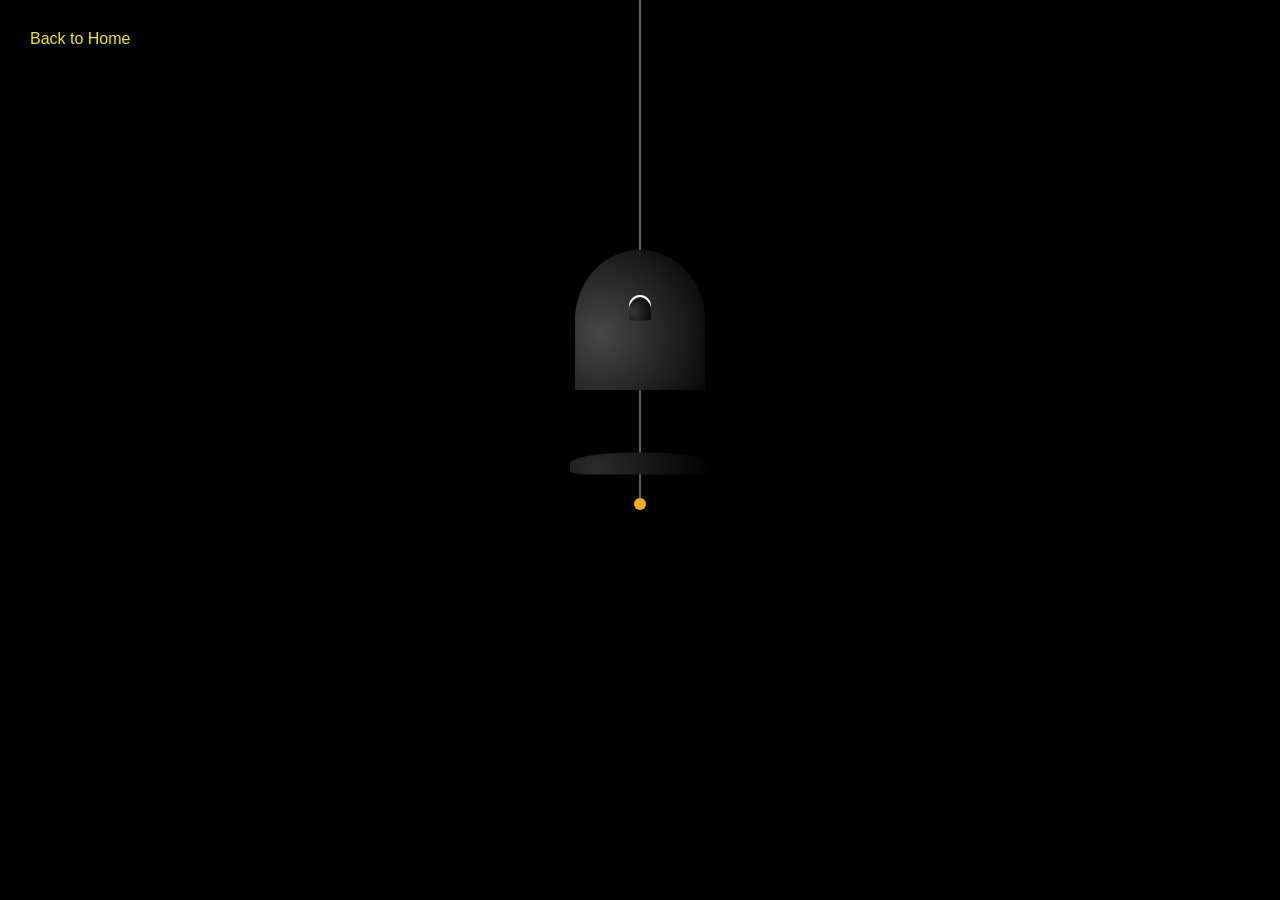
==== switches/LightSwitch.html @ 19815de0 "Add files via upload" ====
<!DOCTYPE html>
<html lang="en">
<head>
    <meta charset="UTF-8">
    <meta name="viewport" content="width=device-width, initial-scale=1.0">
    <title>Light Switch</title>
    <link rel="stylesheet" href="../styles/LightSwitch.css">
</head>
<body>
    
    <div class="ceiling" onclick="toggleLight()">
        <div class="string"></div>
        <div class="bulb-holder">
            <div class="bulb" id="bulb">
                <div class="filament"></div>
            </div>
            <div class="pull-string"></div>
        </div>
        <div class="filament2"></div>
        <div class="filament3"></div>
    </div>
      

    <footer>
        <a href="../index.html">Back to Home</a>
    </footer>

    <script src="../scripts/LightSwitch.js"></script>
</body>
</html>
---- styles/LightSwitch.css ----
/* Reset & Base Styles */
* {
    margin: 0;
    padding: 0;
    box-sizing: border-box;
}

body {
    background: #000000;
    /* Dark background */
    height: 100vh;
    display: flex;
    justify-content: center;
    align-items: center;
    font-family: Arial, sans-serif;
    color: white;
    flex-direction: column;
    position: relative;
    overflow: hidden;
}

footer {
    position: absolute;
    top: 30px; 
    left: 30px; 
    font-size: 16px; 
    color: #f5b209; 
}

footer a {
    text-decoration: none; 
    color: #f5e901; 
}

footer a:hover {
    color: #ff9e02; 
}

/* Ceiling and Light Setup */
.ceiling {
    display: flex;
    flex-direction: column;
    align-items: center;
    justify-content: flex-start;
    cursor: pointer;
    height: 100%;
    z-index: 2;
}

.string {
    width: 2px;
    height: 250px;
    /* Long string */
    background: #666;
}

.bulb-holder {
    display: flex;
    flex-direction: column;
    align-items: center;
    position: relative;
    margin-top: 0px;
}

.bulb {
    width: 130px;
    height: 140px;
    background: radial-gradient(circle at 20% 60%, #474747, #000000);
    border-radius: 70% 70% 0% 0%;
    position: relative;
    box-shadow: none;
    transition: all 0.7s ease;
}

.filament {
    width: 22px;
    height: 22px;
    border: 2px solid #fffdfd;
    border-radius: 50%;
    position: relative;
    top: 40%;
    left: 50%;
    transform: translate(-50%, -50%);
}

.filament2 {
    width: 22px;
    height: 22px;
    /* border: 2px solid #817504; */
    border-radius: 70% 70% 20% 20%;
    background: radial-gradient(circle at 20% 60%, #383838, #000000);
    position: absolute;
    top: 40%;
    left: 50%;
    transform: translate(-50%, -280%);
}

.filament3 {
    width: 140px;
    z-index: 3;
    height: 22px;
    /* border: 2px solid #817504; */
    border-radius: 70% 70% 20% 20%;
    background: radial-gradient(circle at 20% 80%, #2c2b2b, #000000);
    position: absolute;
    top: 40%;
    left: 50%;
    transform: translate(-50%, 420%);
}

/* Mobile Responsiveness */
@media (max-width: 768px) {
    .bulb {
        width: 100px;
        height: 110px;
    }

    .filament {
        width: 18px;
        height: 18px;
    }

    .filament2 {
        width: 18px;
        height: 18px;
        transform: translate(-50%, -270%);
    }

    .filament3 {
        width: 120px;
        height: 18px;
        transform: translate(-50%, 400%);
    }
}

@media (max-width: 480px) {
    .bulb {
        width: 80px;
        height: 90px;
    }

    .filament {
        width: 16px;
        height: 16px;
    }

    .filament2 {
        width: 16px;
        height: 16px;
        transform: translate(-50%, -260%);
    }

    .filament3 {
        width: 90px;
        height: 16px;
        transform: translate(-50%, 370%);
    }
}

/* Light ON flash effect */
.light-on .bulb {
    background: radial-gradient(circle at 30% 30%, #fffacd, #ffeb3b);
    box-shadow:
        0 0 600px 30px #ffeb3b,
        0 0 100px 60px #fff176;
    animation: flash 0.7s ease forwards;
}

.light-on .filament {
    border-color: #ffa500;
}

/* Flash Animation */
@keyframes flash {
    0% {
        box-shadow: 0 0 200px 5px #ffeb3b;
    }

    50% {
        box-shadow: 0 0 300px 50px #ffeb3b;
    }

    100% {
        box-shadow: 0 0 150px 30px #ffeb3b;
    }
}

/* Pull String */
.pull-string {
    width: 2px;
    height: 120px;
    z-index: 1;
    background: #5f5e5e;
    position: relative;
    transition: transform 0.3s ease;
    transform-origin: top center;
    /* important for wave */
}

.pull-string::after {
    content: '';
    width: 12px;
    height: 12px;
    background: #ffaf01;
    border-radius: 50%;
    position: absolute;
    bottom: 0;
    left: 50%;
    transform: translateX(-50%);
}

/* Pulled and Wavy Animation */
.pulled {
    animation: pull-bounce-wave 1s ease;
}

/* Keyframes for Pull, Bounce and Wave */
@keyframes pull-bounce-wave {
    0% {
        transform: translateY(0) rotate(0deg) scaleY(1);
    }

    20% {
        transform: translateY(30px) rotate(5deg) scaleY(1.25);
    }

    40% {
        transform: translateY(10px) rotate(-4deg) scaleY(0.5);
    }

    60% {
        transform: translateY(20px) rotate(-5deg) scaleY(1.18);
    }

    80% {
        transform: translateY(5px) rotate(-2deg) scaleY(0.7);
    }

    100% {
        transform: translateY(0) rotate(0deg) scaleY(1);
    }
}
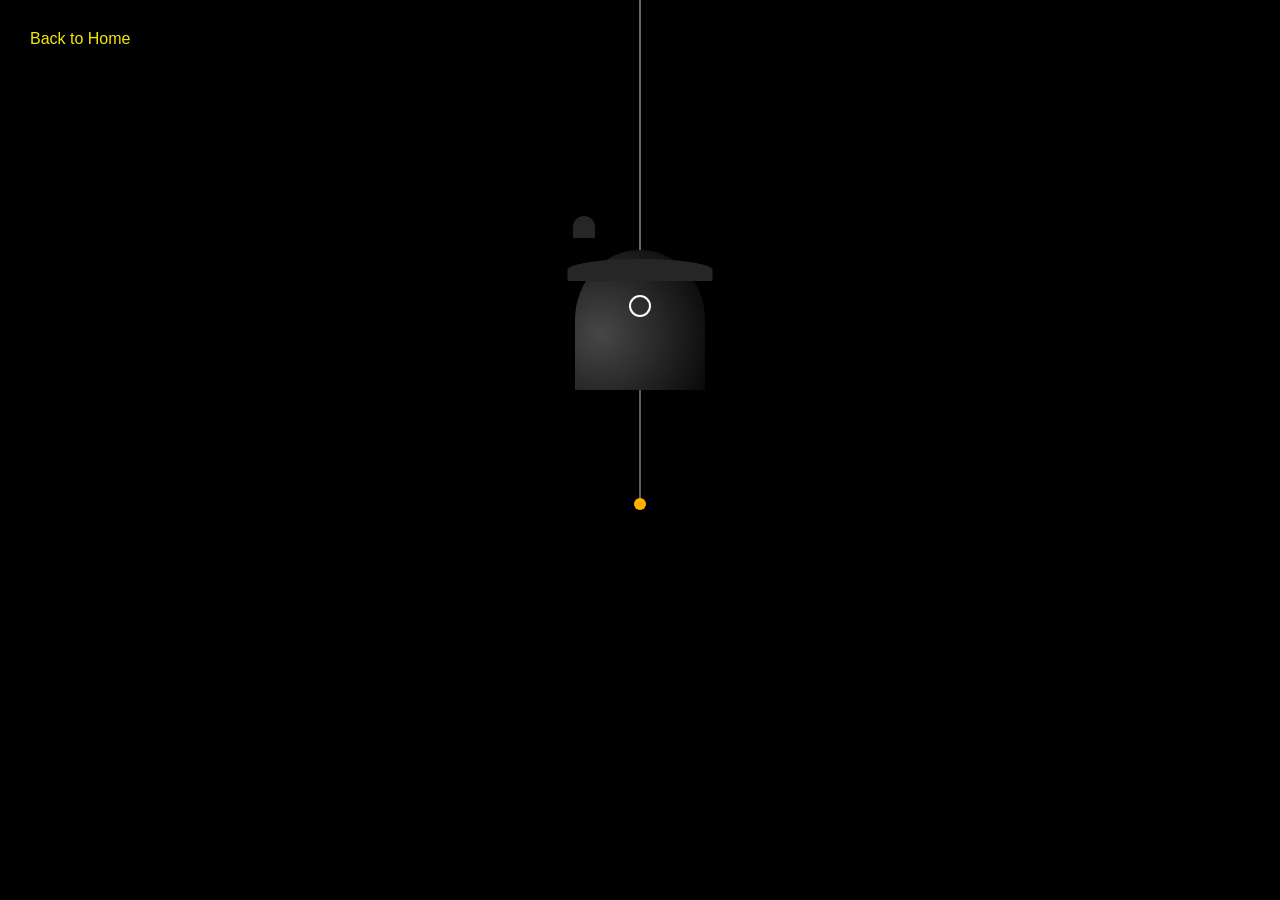
==== commit 1677fbb5: "Add files via upload" ====
--- a/switches/LightSwitch.html
+++ b/switches/LightSwitch.html
@@ -13,11 +13,11 @@
         <div class="bulb-holder">
             <div class="bulb" id="bulb">
                 <div class="filament"></div>
+                <div class="filament2"></div>
+                <div class="filament3"></div>
             </div>
             <div class="pull-string"></div>
         </div>
-        <div class="filament2"></div>
-        <div class="filament3"></div>
     </div>
       
 
--- a/styles/LightSwitch.css
+++ b/styles/LightSwitch.css
@@ -1,4 +1,3 @@
-/* Reset & Base Styles */
 * {
     margin: 0;
     padding: 0;
@@ -42,7 +41,6 @@
     flex-direction: column;
     align-items: center;
     justify-content: flex-start;
-    cursor: pointer;
     height: 100%;
     z-index: 2;
 }
@@ -86,26 +84,24 @@
 .filament2 {
     width: 22px;
     height: 22px;
-    /* border: 2px solid #817504; */
-    border-radius: 70% 70% 20% 20%;
-    background: radial-gradient(circle at 20% 60%, #383838, #000000);
-    position: absolute;
-    top: 40%;
+    border-radius: 50% 50% 0 0 ;
+    background-color: #272626;
+    position: relative;
+    top: -32%;
+    left: 7%;
+    transform: translate(-50%, -50%);
+}
+
+.filament3 {
+    width: 145px;
+    height: 22px;
+    z-index: 2;
+    border-radius: 50% 50% 0 0;
+    background-color: #272626;
+    position: relative;
+    top: -17%;
     left: 50%;
-    transform: translate(-50%, -280%);
-}
-
-.filament3 {
-    width: 140px;
-    z-index: 3;
-    height: 22px;
-    /* border: 2px solid #817504; */
-    border-radius: 70% 70% 20% 20%;
-    background: radial-gradient(circle at 20% 80%, #2c2b2b, #000000);
-    position: absolute;
-    top: 40%;
-    left: 50%;
-    transform: translate(-50%, 420%);
+    transform: translate(-50%, -50%);
 }
 
 /* Mobile Responsiveness */
@@ -123,20 +119,19 @@
     .filament2 {
         width: 18px;
         height: 18px;
-        transform: translate(-50%, -270%);
     }
 
     .filament3 {
         width: 120px;
         height: 18px;
-        transform: translate(-50%, 400%);
+        
     }
 }
 
 @media (max-width: 480px) {
     .bulb {
-        width: 80px;
-        height: 90px;
+        width: 100px;
+        height: 100px;
     }
 
     .filament {
@@ -147,13 +142,15 @@
     .filament2 {
         width: 16px;
         height: 16px;
-        transform: translate(-50%, -260%);
+        top: -27%;
+        left: 7%;
     }
 
     .filament3 {
-        width: 90px;
+        width: 110px;
         height: 16px;
-        transform: translate(-50%, 370%);
+        top: -16%;
+        left: 50%;
     }
 }
 
